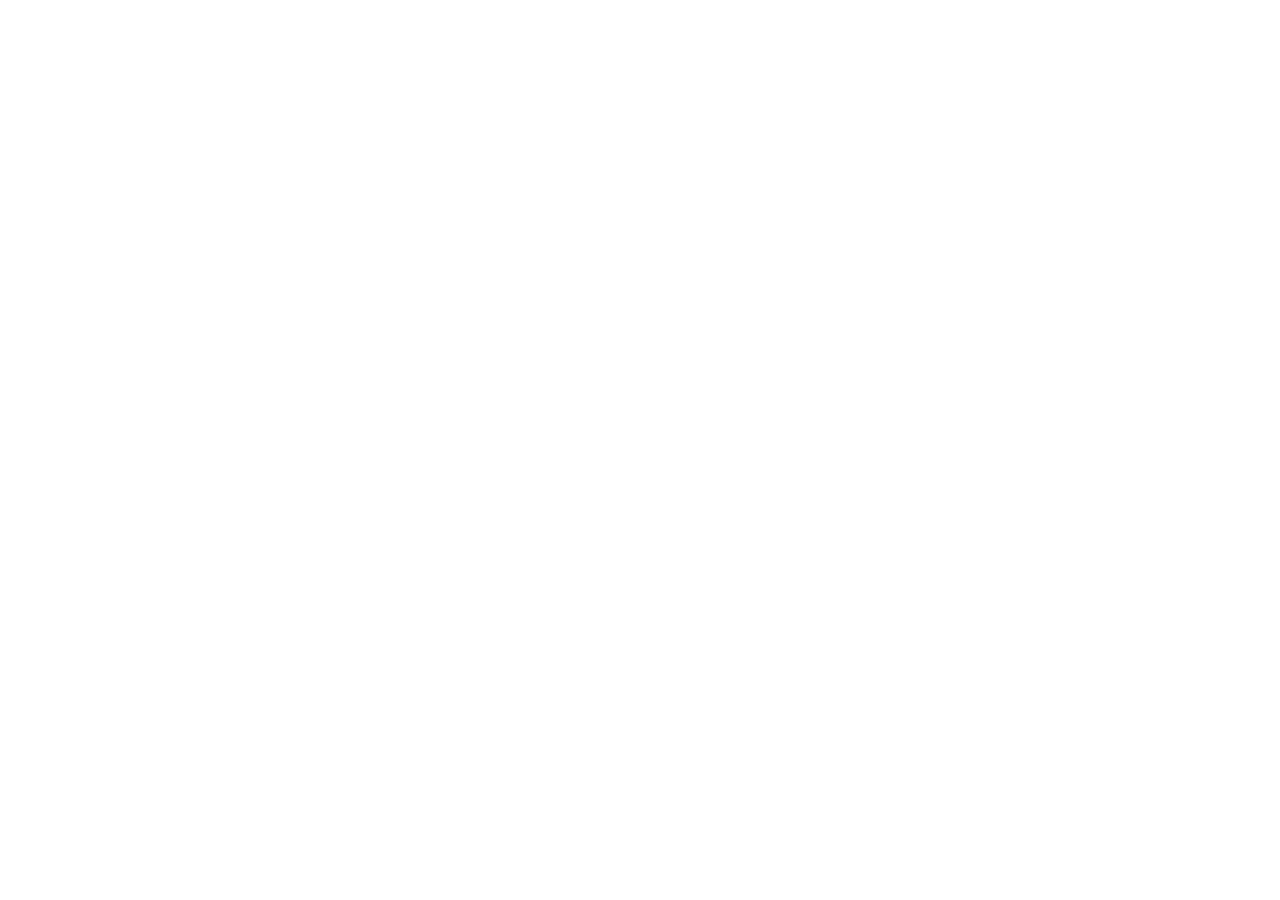
==== index.html @ 3c6a895b "Preparando los primeros archiovos del proyecto" ====
<!DOCTYPE html>
<html lang="en">
<head>
    <meta charset="UTF-8">
    <meta name="viewport" content="width=device-width, initial-scale=1.0">
    <title>Login</title>
    <link rel="stylesheet" href="css/styles.css">
</head>
<body>
    
</body>
</html>
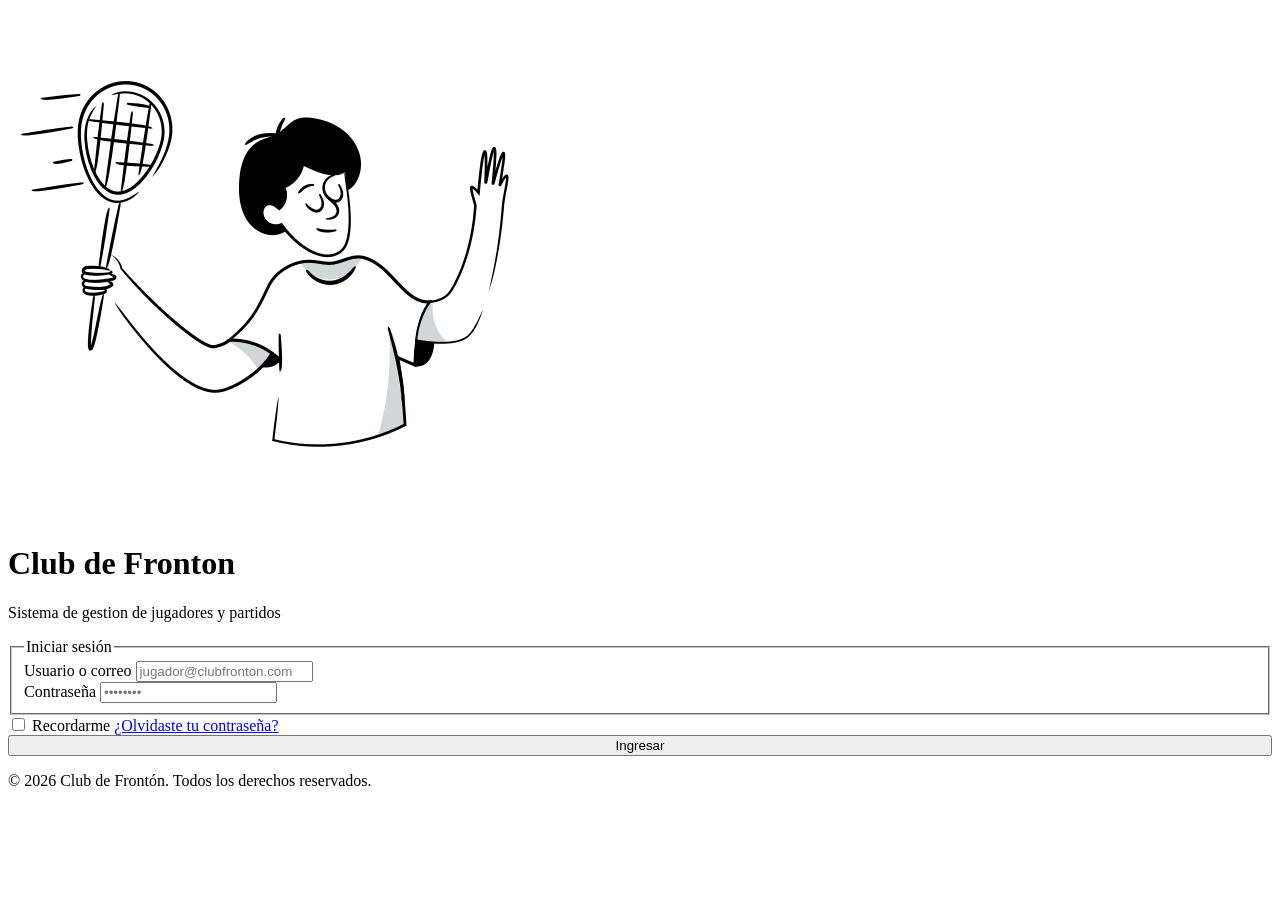
==== commit a806ff0c: "maquetacion html del login" ====
--- a/index.html
+++ b/index.html
@@ -1,12 +1,51 @@
 <!DOCTYPE html>
-<html lang="en">
+<html lang="es">
 <head>
     <meta charset="UTF-8">
     <meta name="viewport" content="width=device-width, initial-scale=1.0">
     <title>Login</title>
     <link rel="stylesheet" href="css/styles.css">
 </head>
-<body>
+<body class="login-page">
+    <main class="login-card">
+        <header>
+            <div class="login-logo">
+                <img src="img/icons/logo.png" alt="" aria-hidden="true">
+            </div>
+            <h1>Club de Fronton</h1>
+            <p>Sistema de gestion de jugadores y partidos</p>
+        </header>
+
+        <form action="dashboard.html" method="get">
+            <fieldset>
+                <legend>Iniciar sesión</legend>
+
+                <div class="form-group">
+                    <label for="usuario">Usuario o correo</label>
+                    <input type="text" id="usuario" name="usuario" placeholder="jugador@clubfronton.com" required>
+                </div>
+
+                <div class="form-group">
+                    <label for="password">Contraseña</label>
+                    <input type="password" id="password" name="password" placeholder="••••••••" required>
+                </div>
+            </fieldset>
+
+            <div class="form-options">
+                <label for="recordar">
+                    <input type="checkbox" name="recordar" id="recordar">
+                    Recordarme
+                </label>
+                <a href="#">¿Olvidaste tu contraseña?</a>
+            </div>
+
+            <button type="submit" class="btn btn-primary" style="width: 100%;">Ingresar</button>
+        </form>
+
+        <footer>
+            <p>&copy; 2026 Club de Frontón. Todos los derechos reservados.</p>
+        </footer>
+    </main>
     
 </body>
 </html>
